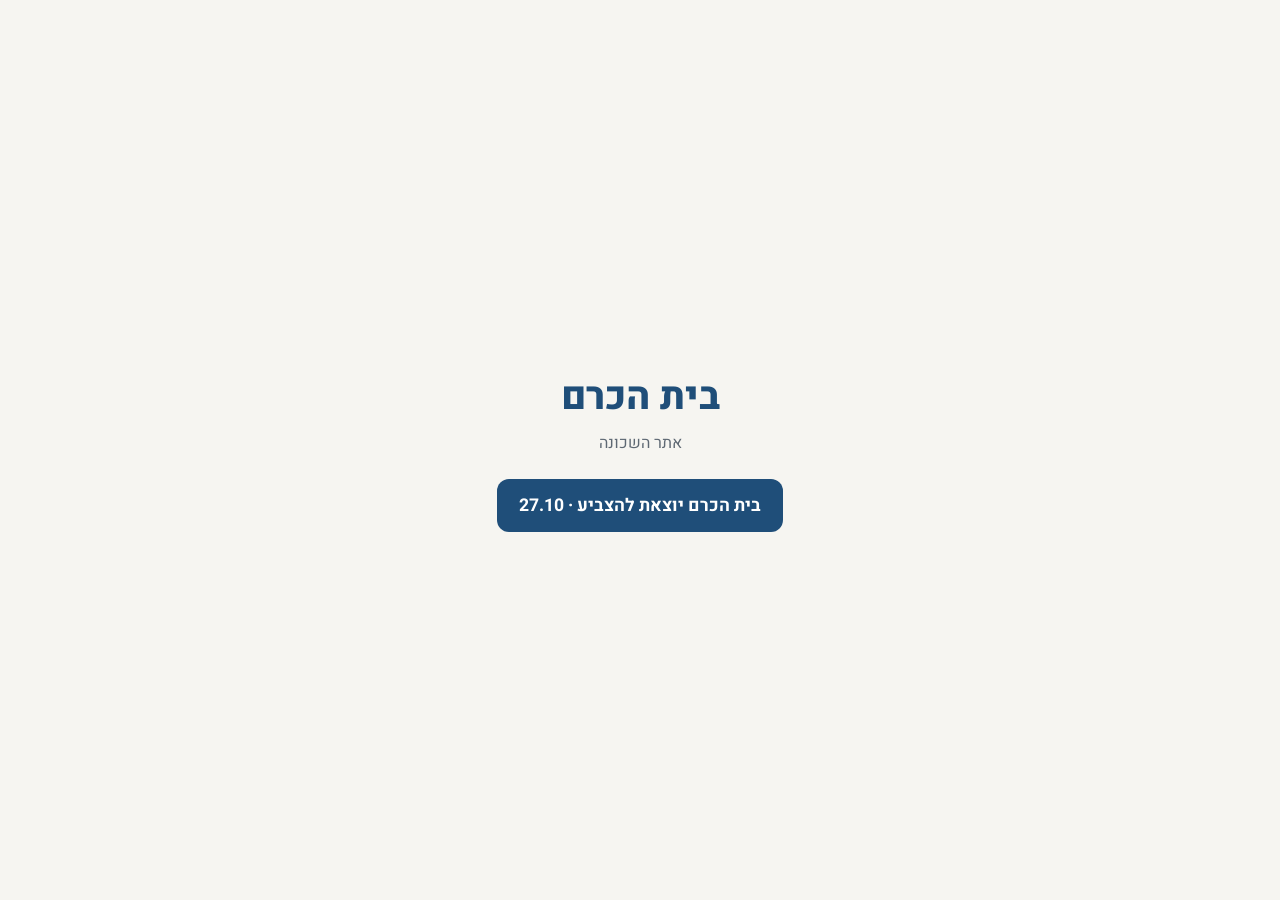
==== index.html @ 6b4327a1 "govote2026: block-claiming map for Beit HaKerem election day - 97 canvassing blocks (~65 apartments " ====
<!doctype html>
<html lang="he" dir="rtl">
<head>
  <meta charset="utf-8">
  <meta name="viewport" content="width=device-width, initial-scale=1">
  <title>בית הכרם</title>
  <link href="https://fonts.googleapis.com/css2?family=Heebo:wght@400;700;800&display=swap" rel="stylesheet">
  <style>
    :root { --bg: #f6f5f1; --ink: #1d232b; --muted: #5e6873; --brand: #1f4e79; --card: #fff; }
    @media (prefers-color-scheme: dark) { :root:not([data-theme="light"]) { --bg: #15181c; --ink: #eceae6; --muted: #a2a9b1; --brand: #8fb8e0; --card: #1f2328; } }
    :root[data-theme="dark"] { --bg: #15181c; --ink: #eceae6; --muted: #a2a9b1; --brand: #8fb8e0; --card: #1f2328; }
    body { margin: 0; min-height: 100vh; display: grid; place-items: center; background: var(--bg); color: var(--ink);
           font-family: 'Heebo', system-ui, sans-serif; padding: 16px; box-sizing: border-box; text-align: center; }
    h1 { font-size: 2.4rem; margin: 0 0 6px; color: var(--brand); font-weight: 800; }
    p { color: var(--muted); margin: 0 0 24px; }
    a.cta { display: inline-block; background: var(--brand); color: #fff; text-decoration: none; font-weight: 700;
            padding: 14px 22px; border-radius: 12px; font-size: 1.1rem; }
  </style>
</head>
<body>
  <main>
    <h1>בית הכרם</h1>
    <p>אתר השכונה</p>
    <a class="cta" href="/govote2026/">בית הכרם יוצאת להצביע · 27.10</a>
  </main>
</body>
</html>
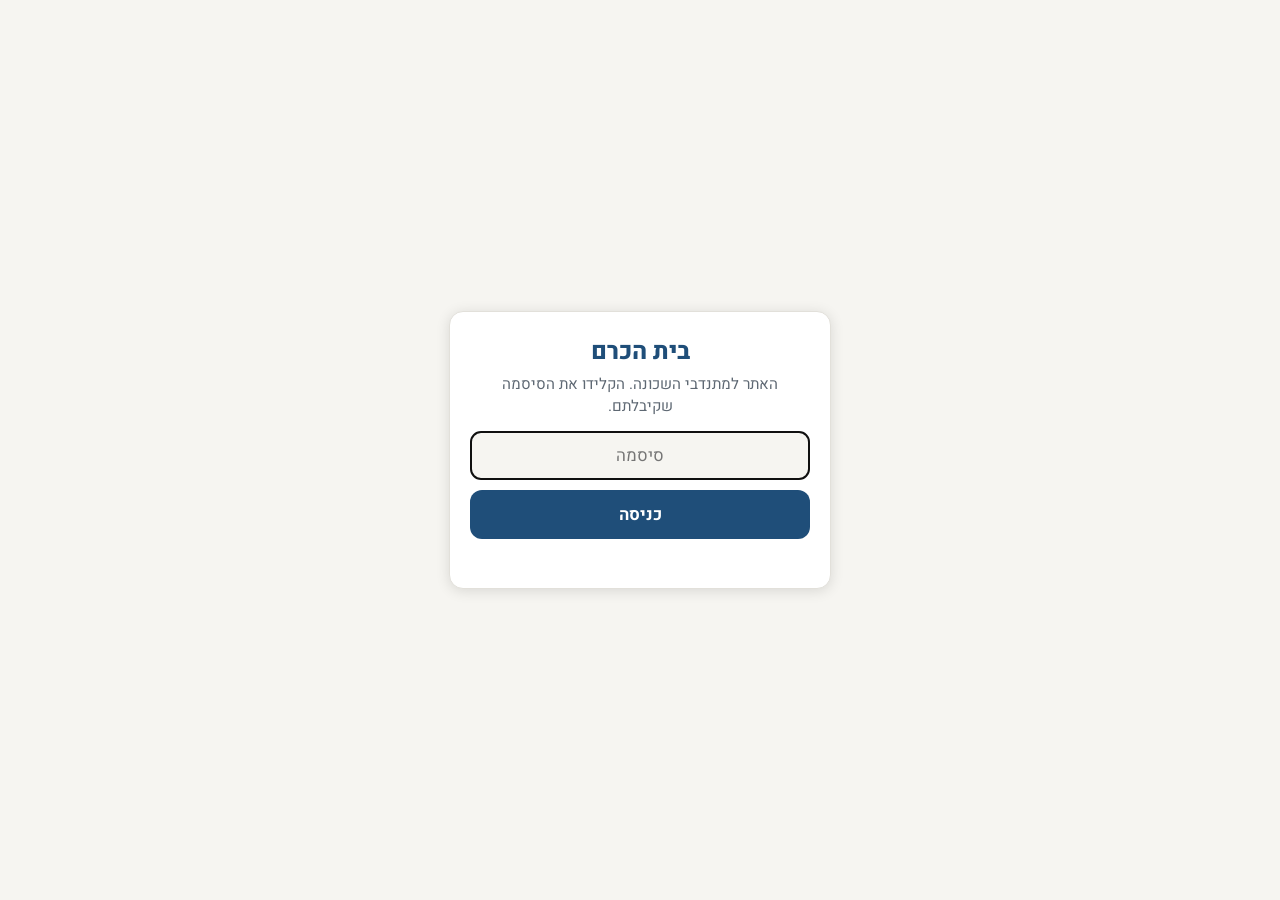
==== commit 48247bb7: "Site-wide password gate (gate.js) on every page Keeps casual visitors out; checked in the browser ag" ====
--- a/index.html
+++ b/index.html
@@ -2,6 +2,7 @@
 <html lang="he" dir="rtl">
 <head>
   <meta charset="utf-8">
+  <script src="/gate.js?v=1"></script>
   <meta name="viewport" content="width=device-width, initial-scale=1">
   <title>בית הכרם</title>
   <link href="https://fonts.googleapis.com/css2?family=Heebo:wght@400;700;800&display=swap" rel="stylesheet">
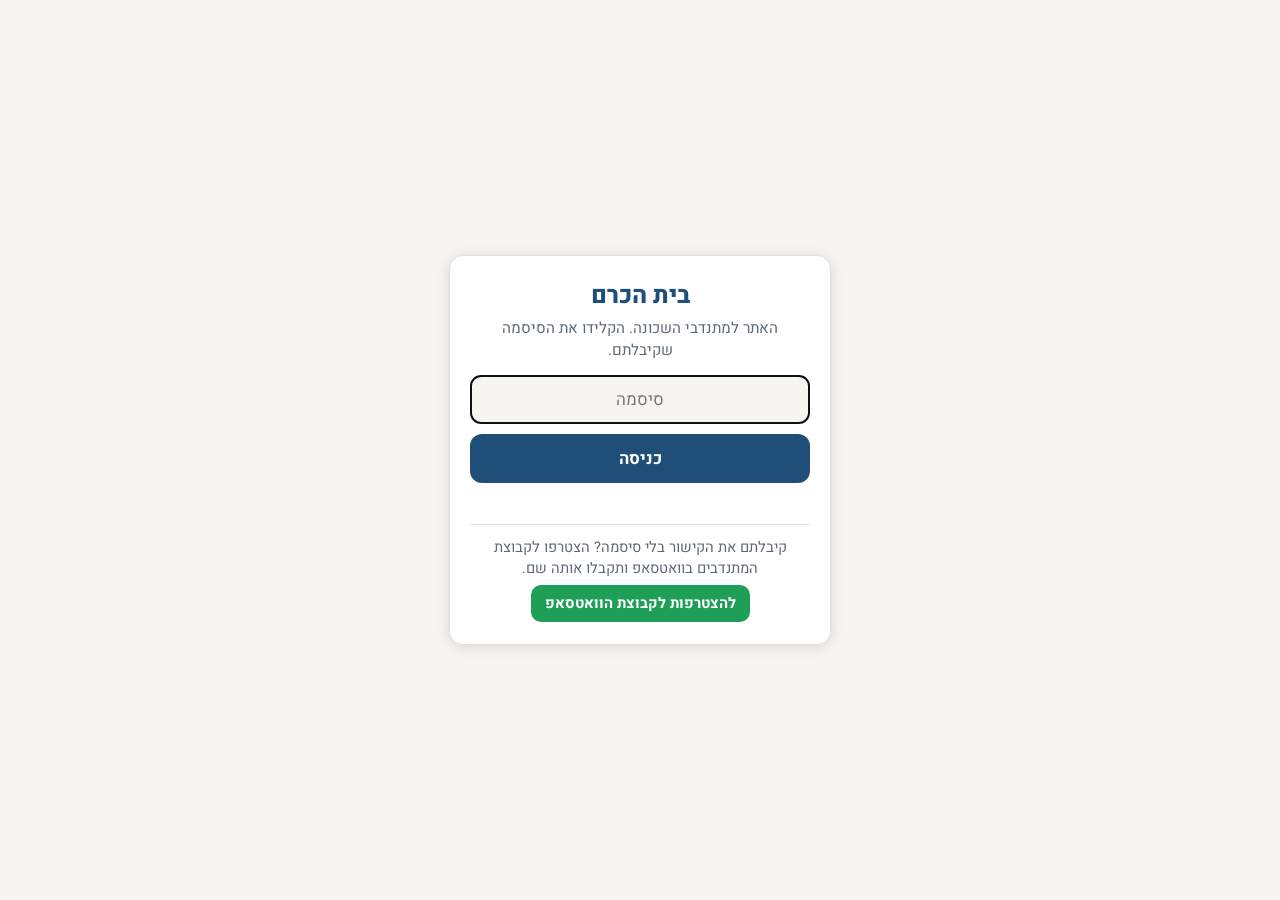
==== commit d9c6e20e: "Password screen: link to the volunteers' WhatsApp group for people who have the link but not the pas" ====
--- a/index.html
+++ b/index.html
@@ -2,7 +2,7 @@
 <html lang="he" dir="rtl">
 <head>
   <meta charset="utf-8">
-  <script src="/gate.js?v=1"></script>
+  <script src="/gate.js?v=3"></script>
   <meta name="viewport" content="width=device-width, initial-scale=1">
   <title>בית הכרם</title>
   <link href="https://fonts.googleapis.com/css2?family=Heebo:wght@400;700;800&display=swap" rel="stylesheet">
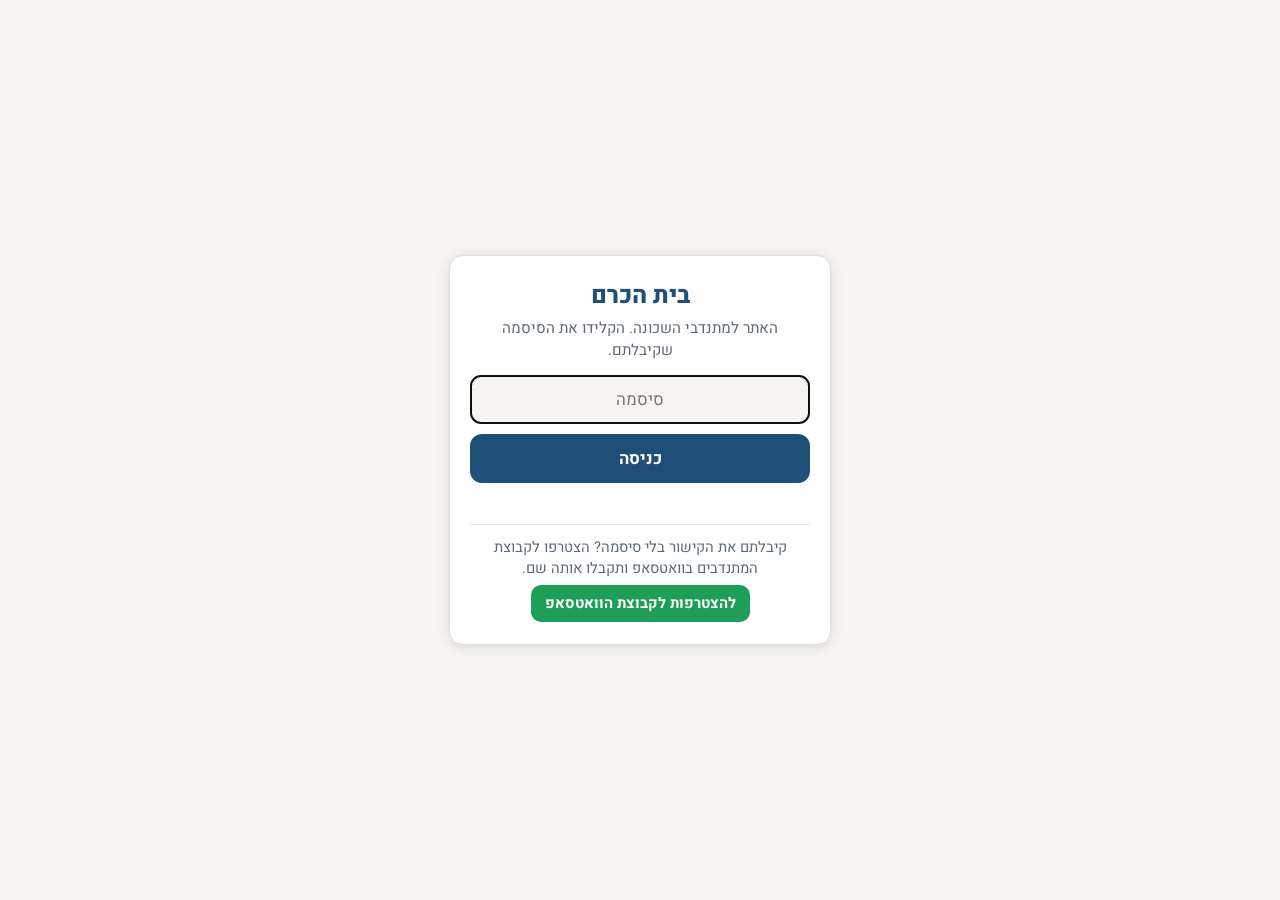
==== commit a1361365: "Keep the site out of search engines; hourly local backup of the claims Co-Authored-By: Claude Opus 5" ====
--- a/index.html
+++ b/index.html
@@ -2,6 +2,7 @@
 <html lang="he" dir="rtl">
 <head>
   <meta charset="utf-8">
+  <meta name="robots" content="noindex, nofollow">
   <script src="/gate.js?v=3"></script>
   <meta name="viewport" content="width=device-width, initial-scale=1">
   <title>בית הכרם</title>
